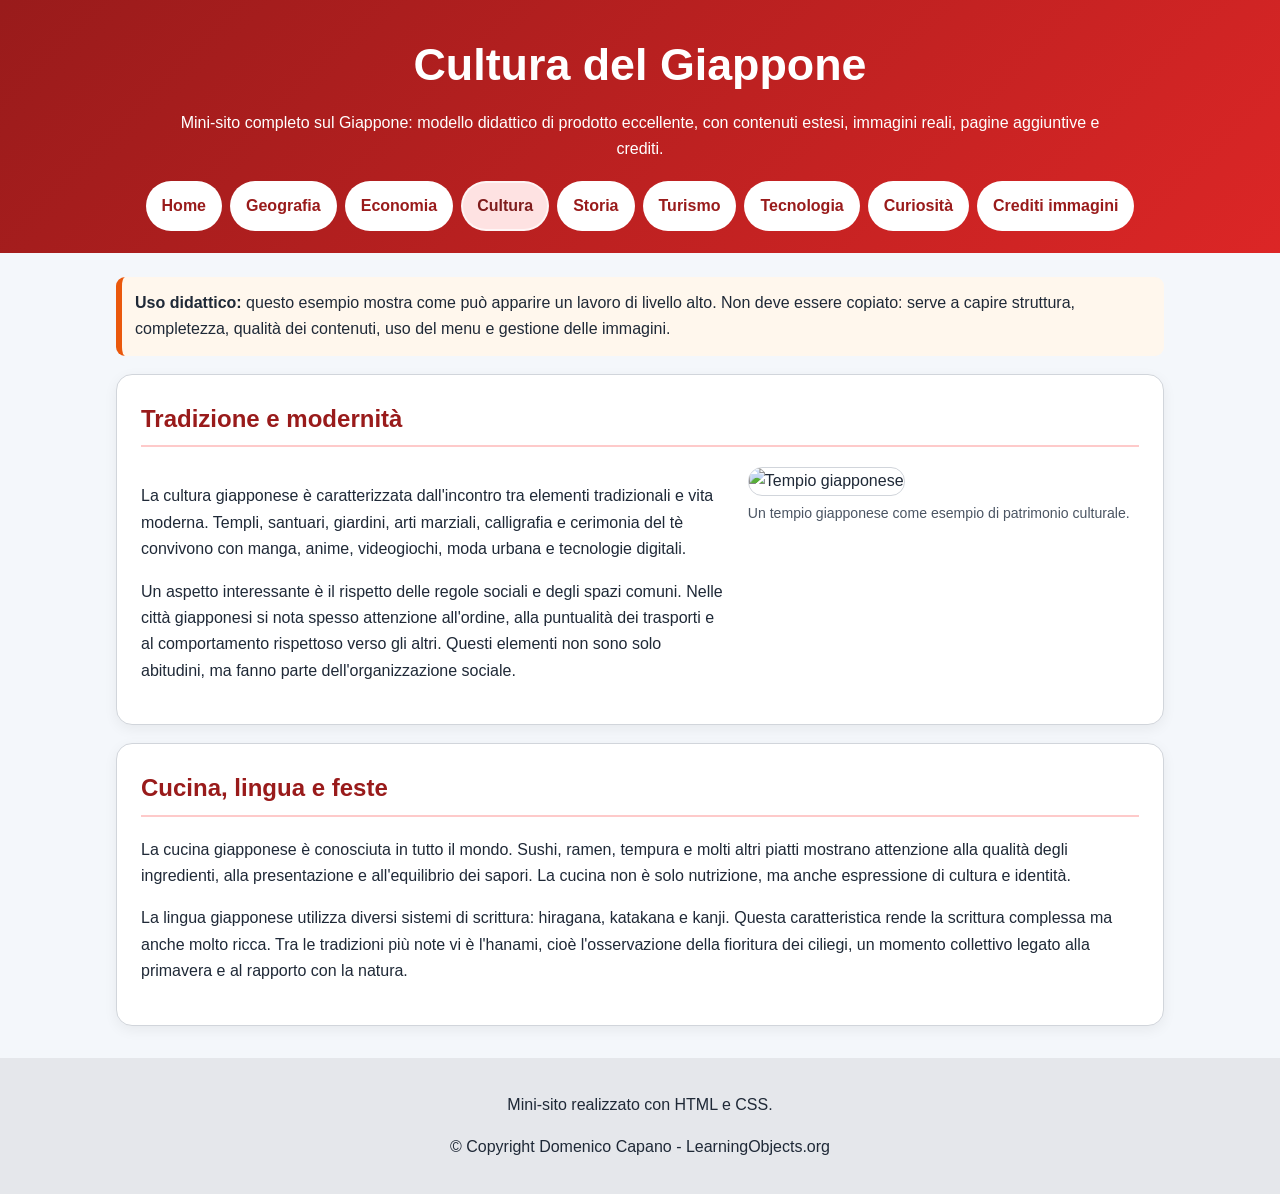
==== esempio_giappone_livello10/cultura.html @ f6fce39e "Initial commit - version 1.0" ====
<!DOCTYPE html>
<html lang="it">
<head>
  <meta charset="UTF-8">
  <meta name="viewport" content="width=device-width, initial-scale=1.0">
  <title>Cultura del Giappone</title>
  <link rel="icon" href="favicon.ico" sizes="any">
  <link rel="icon" type="image/png" href="favicon.png">
  <link rel="stylesheet" href="style.css">
</head>
<body>
<header>
  <h1>Cultura del Giappone</h1>
  <p>Mini-sito completo sul Giappone: modello didattico di prodotto eccellente, con contenuti estesi, immagini reali, pagine aggiuntive e crediti.</p>
  <nav class="menu">
  <a class="" href="index.html">Home</a>
  <a class="" href="geografia.html">Geografia</a>
  <a class="" href="economia.html">Economia</a>
  <a class="attivo" href="cultura.html">Cultura</a>
  <a class="" href="storia.html">Storia</a>
  <a class="" href="turismo.html">Turismo</a>
  <a class="" href="tecnologia.html">Tecnologia</a>
  <a class="" href="curiosita.html">Curiosità</a>
  <a class="" href="crediti.html">Crediti immagini</a>
</nav>
</header>
<main>
  <div class="avviso">
    <strong>Uso didattico:</strong> questo esempio mostra come può apparire un lavoro di livello alto. Non deve essere copiato: serve a capire struttura, completezza, qualità dei contenuti, uso del menu e gestione delle immagini.
  </div>

<section class="scheda">
  <h2>Tradizione e modernità</h2>
  <div class="griglia">
    <div>
      <p>La cultura giapponese è caratterizzata dall'incontro tra elementi tradizionali e vita moderna. Templi, santuari, giardini, arti marziali, calligrafia e cerimonia del tè convivono con manga, anime, videogiochi, moda urbana e tecnologie digitali.</p>
      <p>Un aspetto interessante è il rispetto delle regole sociali e degli spazi comuni. Nelle città giapponesi si nota spesso attenzione all'ordine, alla puntualità dei trasporti e al comportamento rispettoso verso gli altri. Questi elementi non sono solo abitudini, ma fanno parte dell'organizzazione sociale.</p>
    </div>
    <figure class="figura">
      <img src="https://commons.wikimedia.org/wiki/Special:FilePath/Kyoto%20Japan%20Kiyomizu-dera%20Temple%20Nio-mon%20Gate%202011.jpg" alt="Tempio giapponese">
      <figcaption>Un tempio giapponese come esempio di patrimonio culturale.</figcaption>
    </figure>
  </div>
</section>
<section class="scheda">
  <h2>Cucina, lingua e feste</h2>
  <p>La cucina giapponese è conosciuta in tutto il mondo. Sushi, ramen, tempura e molti altri piatti mostrano attenzione alla qualità degli ingredienti, alla presentazione e all'equilibrio dei sapori. La cucina non è solo nutrizione, ma anche espressione di cultura e identità.</p>
  <p>La lingua giapponese utilizza diversi sistemi di scrittura: hiragana, katakana e kanji. Questa caratteristica rende la scrittura complessa ma anche molto ricca. Tra le tradizioni più note vi è l'hanami, cioè l'osservazione della fioritura dei ciliegi, un momento collettivo legato alla primavera e al rapporto con la natura.</p>
</section>

</main>
<footer>
  <p>Mini-sito realizzato con HTML e CSS.</p>
  <p>&copy; Copyright Domenico Capano - LearningObjects.org</p>
</footer>

<script>
document.addEventListener("copy", function(e){
  e.preventDefault();
  alert("Questo è un esempio da osservare, non da copiare. Usa la struttura come modello e scrivi contenuti tuoi.");
});
document.addEventListener("cut", function(e){ e.preventDefault(); });
document.addEventListener("contextmenu", function(e){
  e.preventDefault();
  alert("Il tasto destro è disattivato nell'esempio didattico.");
});
document.addEventListener("keydown", function(e){
  const key = e.key.toLowerCase();
  if((e.ctrlKey && (key === "u" || key === "s" || key === "c")) || e.key === "F12"){
    e.preventDefault();
    alert("Questo esempio serve come modello di qualità, non come testo da copiare.");
  }
});
</script>

</body>
</html>
---- esempio_giappone_livello10/style.css ----
:root{
  --rosso:#b91c1c;
  --rosso2:#dc2626;
  --blu:#1f4e79;
  --testo:#1f2937;
  --bordo:#d1d5db;
  --chiaro:#f8fafc;
  --nota:#ecfdf5;
  --avviso:#fff7ed;
}
*{box-sizing:border-box}
html{scroll-behavior:smooth}
body{
  margin:0;
  font-family:Arial, Helvetica, sans-serif;
  background:#f4f7fb;
  color:var(--testo);
  line-height:1.65;
  user-select:none;
}
header{
  background:linear-gradient(135deg,#991b1b,#dc2626);
  color:white;
  text-align:center;
  padding:28px 18px 22px 18px;
}
header h1{margin:0;font-size:clamp(1.8rem,4vw,2.8rem)}
header p{margin:8px auto 0 auto;max-width:920px}
.menu{
  display:flex;
  justify-content:center;
  flex-wrap:wrap;
  gap:8px;
  margin-top:18px;
}
.menu a{
  background:#ffffff;
  color:#991b1b;
  text-decoration:none;
  padding:10px 14px;
  border-radius:999px;
  font-weight:bold;
  border:2px solid rgba(255,255,255,.65);
}
.menu a:hover,.menu a.attivo{
  background:#fee2e2;
  color:#7f1d1d;
}
main{
  max-width:1080px;
  margin:24px auto;
  padding:0 16px;
}
.scheda{
  background:white;
  border:1px solid var(--bordo);
  border-radius:16px;
  padding:24px;
  margin:18px 0;
  box-shadow:0 4px 14px rgba(0,0,0,.06);
}
h2{
  color:#991b1b;
  border-bottom:2px solid #fecaca;
  padding-bottom:7px;
  margin-top:0;
}
h3{color:#1f4e79}
.griglia{
  display:grid;
  grid-template-columns:1.2fr .8fr;
  gap:20px;
  align-items:start;
}
@media(max-width:780px){
  .griglia{grid-template-columns:1fr}
}
img{
  max-width:100%;
  border-radius:14px;
  border:1px solid var(--bordo);
  background:#fff;
}
.figura{
  margin:0;
}
.figura figcaption{
  font-size:.88rem;
  color:#4b5563;
  margin-top:6px;
}
.nota{
  background:var(--nota);
  border-left:6px solid #15803d;
  padding:13px;
  border-radius:9px;
  margin:14px 0;
}
.avviso{
  background:var(--avviso);
  border-left:6px solid #ea580c;
  padding:13px;
  border-radius:9px;
  margin:14px 0;
}
.tabella{
  width:100%;
  border-collapse:collapse;
  background:#fff;
}
.tabella th,.tabella td{
  border:1px solid var(--bordo);
  padding:10px;
  vertical-align:top;
}
.tabella th{
  background:#fee2e2;
  color:#7f1d1d;
}
.badge{
  display:inline-block;
  background:#fee2e2;
  color:#7f1d1d;
  border-radius:20px;
  padding:4px 10px;
  margin:3px;
  font-weight:bold;
}
footer{
  background:#e5e7eb;
  text-align:center;
  padding:18px;
  margin-top:32px;
}
.crediti li{margin:10px 0}
.blocco-valutazione{
  background:#eff6ff;
  border-left:6px solid #2563eb;
  padding:13px;
  border-radius:9px;
  margin-top:16px;
}
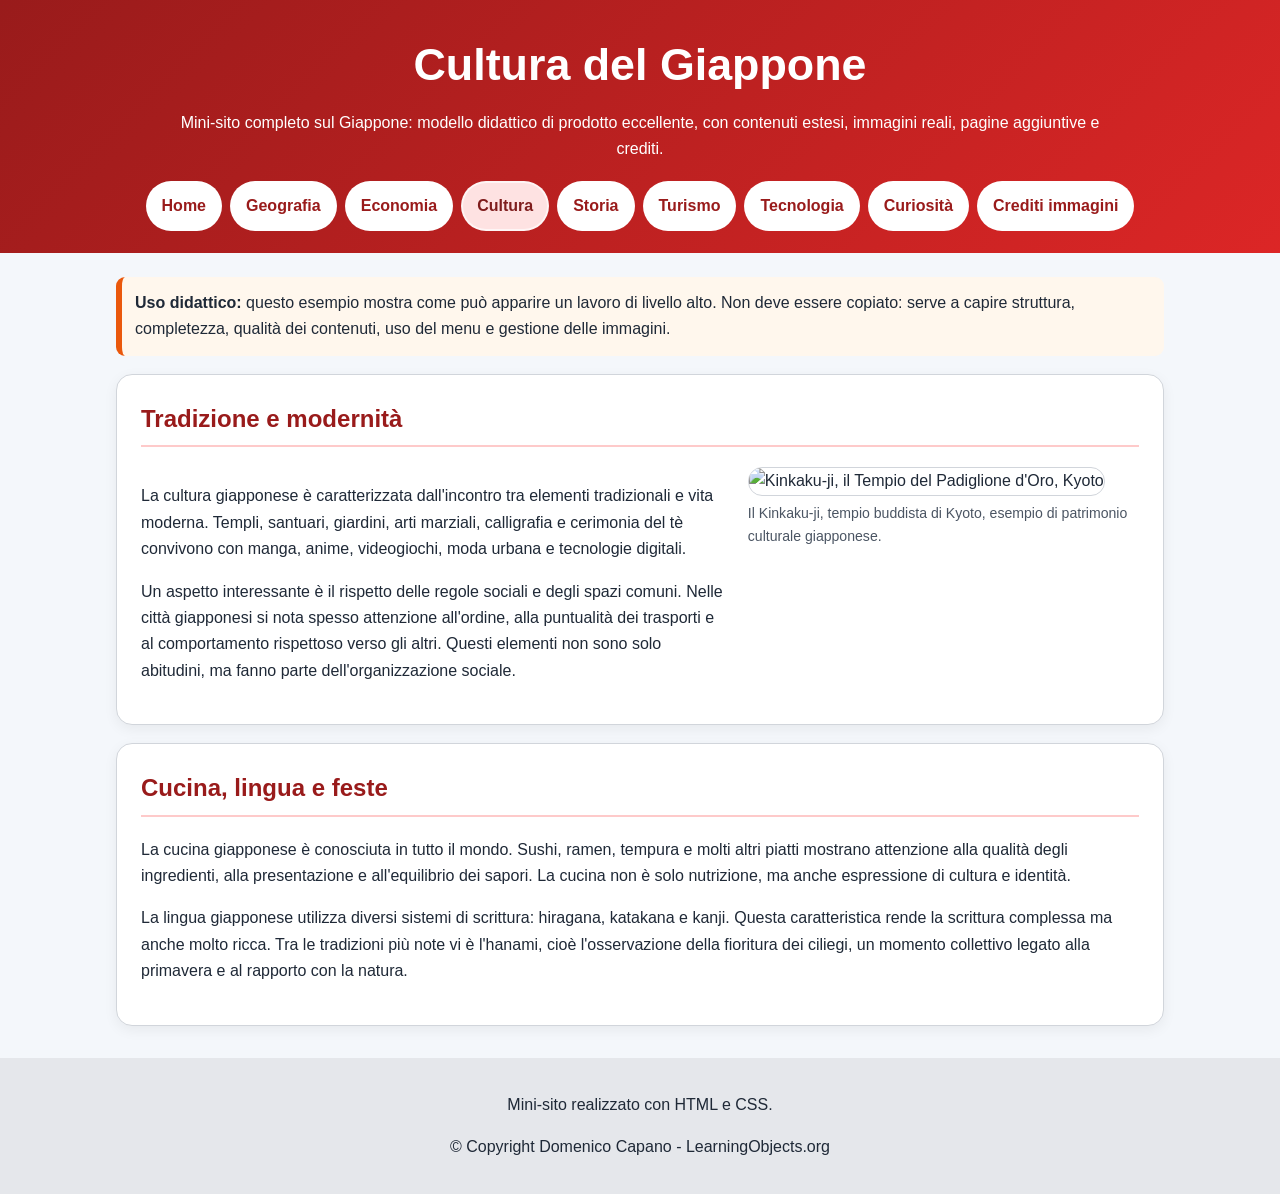
==== commit 7044fae4: "Update image and caption for Japanese culture section" ====
--- a/esempio_giappone_livello10/cultura.html
+++ b/esempio_giappone_livello10/cultura.html
@@ -37,9 +37,10 @@
       <p>Un aspetto interessante è il rispetto delle regole sociali e degli spazi comuni. Nelle città giapponesi si nota spesso attenzione all'ordine, alla puntualità dei trasporti e al comportamento rispettoso verso gli altri. Questi elementi non sono solo abitudini, ma fanno parte dell'organizzazione sociale.</p>
     </div>
     <figure class="figura">
-      <img src="https://commons.wikimedia.org/wiki/Special:FilePath/Kyoto%20Japan%20Kiyomizu-dera%20Temple%20Nio-mon%20Gate%202011.jpg" alt="Tempio giapponese">
-      <figcaption>Un tempio giapponese come esempio di patrimonio culturale.</figcaption>
-    </figure>
+	<img src="https://upload.wikimedia.org/wikipedia/commons/0/0e/Kinkaku-ji_the_Golden_Temple_in_Kyoto_overlooking_the_lake_-_high_rez.JPG"
+      alt="Kinkaku-ji, il Tempio del Padiglione d'Oro, Kyoto">
+   <figcaption>Il Kinkaku-ji, tempio buddista di Kyoto, esempio di patrimonio culturale giapponese.</figcaption>
+   </figure>
   </div>
 </section>
 <section class="scheda">
@@ -74,4 +75,4 @@
 </script>
 
 </body>
-</html>+</html>
